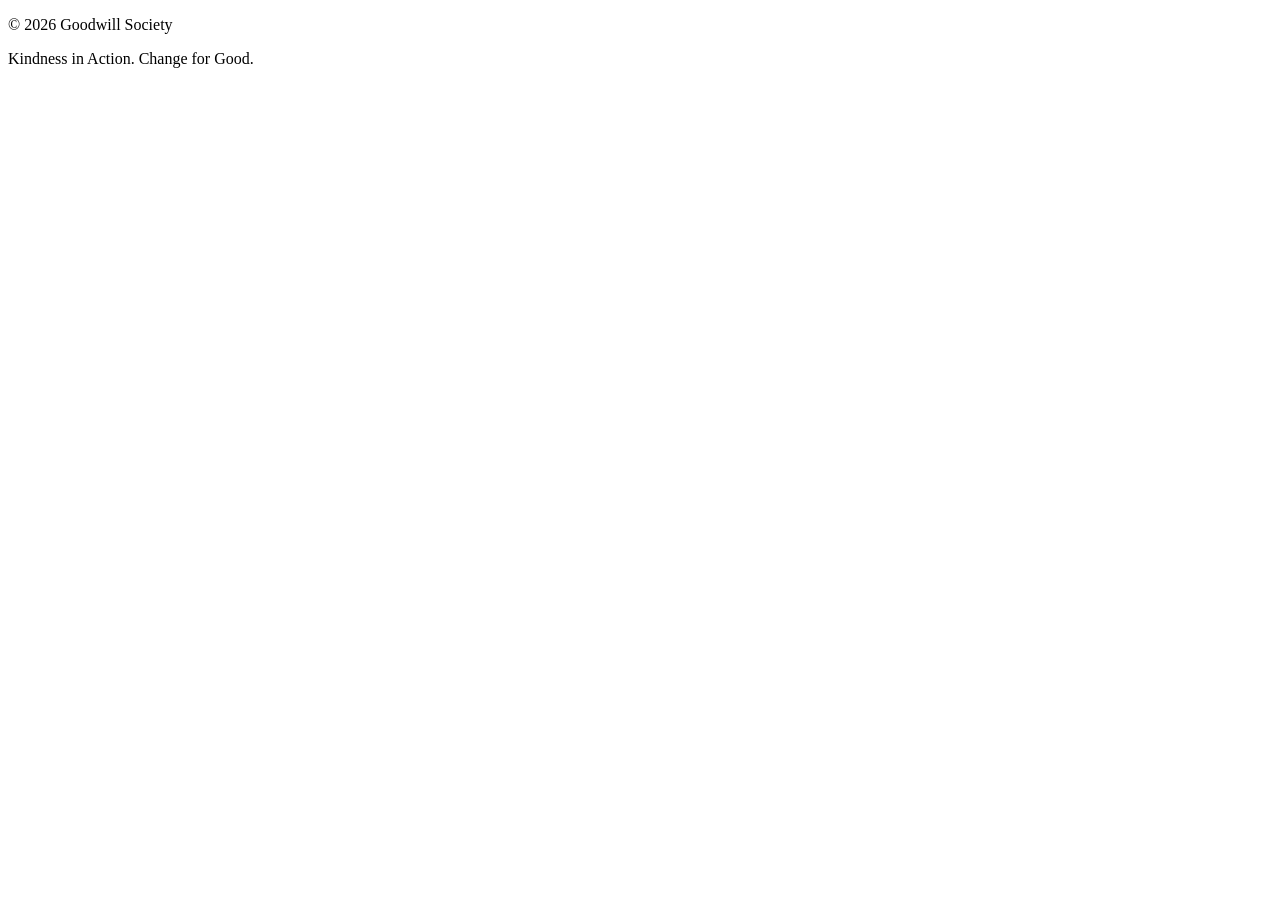
==== index.html @ 7ef8b943 "Add Title and footer" ====
<!DOCTYPE html>
<html lang="en">
<head>
    <meta charset="UTF-8">
    <meta name="viewport" content="width=device-width, initial-scale=1.0">
    <title>Home | GoodWill Society</title>
</head>
<body>
    <footer>
    <p>&copy; 2026 Goodwill Society</p>
    <p>Kindness in Action. Change for Good.</p>
    </footer>
</body>
</html>
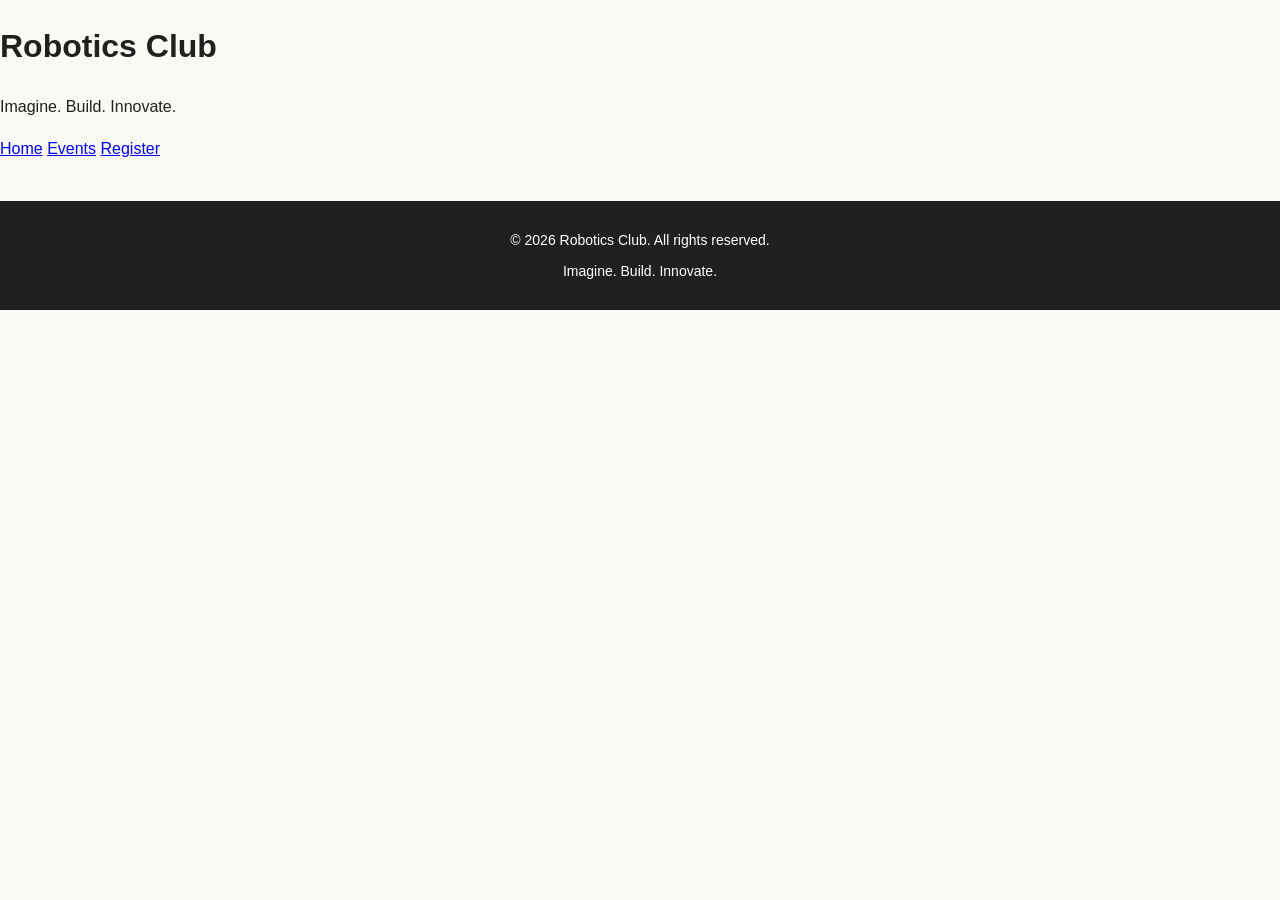
==== commit 7a1218b7: "Add CSS of body and footer" ====
--- a/index.html
+++ b/index.html
@@ -3,12 +3,27 @@
 <head>
     <meta charset="UTF-8">
     <meta name="viewport" content="width=device-width, initial-scale=1.0">
-    <title>Home | GoodWill Society</title>
+    <title>Robotics Club | Home</title>
+    <link rel="stylesheet" href="style.css">
 </head>
 <body>
-    <footer>
-    <p>&copy; 2026 Goodwill Society</p>
-    <p>Kindness in Action. Change for Good.</p>
-    </footer>
+ <header>
+        <h1>Robotics Club</h1>
+        <p>Imagine. Build. Innovate.</p>
+        <nav>
+            <a class="active" href="index.html">Home</a>
+            <a href="events.html">Events</a>
+            <a href="register.html">Register</a>
+        </nav>
+    </header>
+<main>
+
+</main>
+  
+<footer>
+    <p>&copy; 2026 Robotics Club. All rights reserved.</p>
+    <p>Imagine. Build. Innovate.</p>
+</footer>
+
 </body>
 </html>
--- a/style.css
+++ b/style.css
@@ -0,0 +1,24 @@
+* {
+    box-sizing: border-box;
+}
+
+body {
+    margin: 0;
+    background-color: #FAF9F6;
+    color: #20211F;
+    font-family: Arial, sans-serif;
+    line-height: 1.6;
+}
+
+footer {
+    background-color: #20211F;
+    color: #FFFFFF;
+    text-align: center;
+    padding: 20px;
+    margin-top: 40px;
+}
+
+footer p {
+    margin: 8px 0;
+    font-size: 14px;
+}
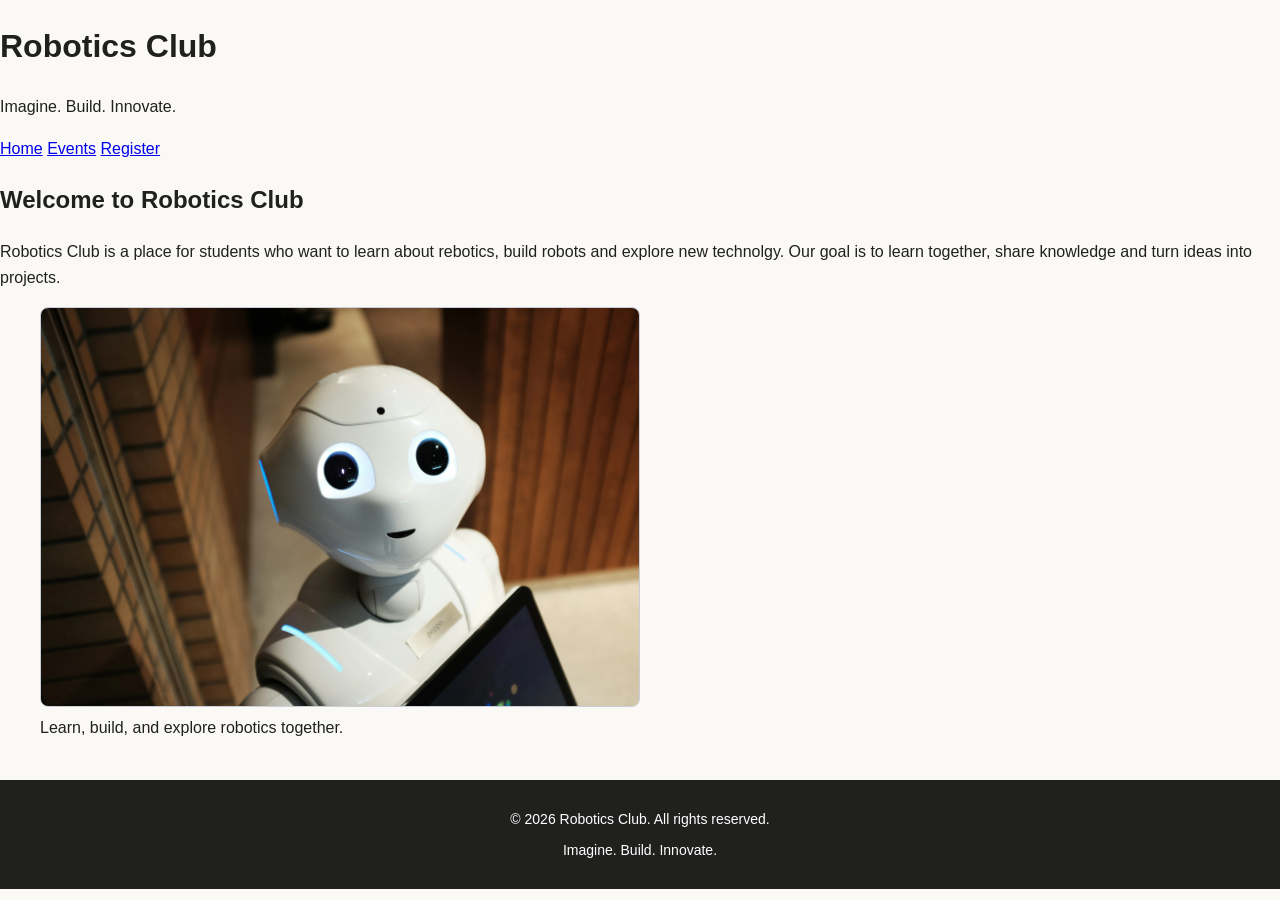
==== commit 6e6ee601: "Add home section and image" ====
--- a/index.html
+++ b/index.html
@@ -17,13 +17,22 @@
         </nav>
     </header>
 <main>
-
+ <section id="home">
+        <h2>Welcome to Robotics Club</h2>
+        <p>Robotics Club is a place for students who want to learn about rebotics, build robots and explore new technolgy. Our goal is to learn together, share knowledge and turn ideas into projects.</p>
+        <figure>
+                <img src="images/robotics.webp" alt="A robot built for a robotics project">
+                <figcaption>Learn, build, and explore robotics together.</figcaption>
+        </figure>
+ </section>
 </main>
   
+
+
+
 <footer>
     <p>&copy; 2026 Robotics Club. All rights reserved.</p>
     <p>Imagine. Build. Innovate.</p>
 </footer>
-
 </body>
 </html>
--- a/style.css
+++ b/style.css
@@ -22,3 +22,10 @@
     margin: 8px 0;
     font-size: 14px;
 }
+figure img {
+    width: 100%;
+    max-width: 600px;
+    height: auto;
+    border-radius: 8px;
+    border: 1px solid #C9CED6;
+}
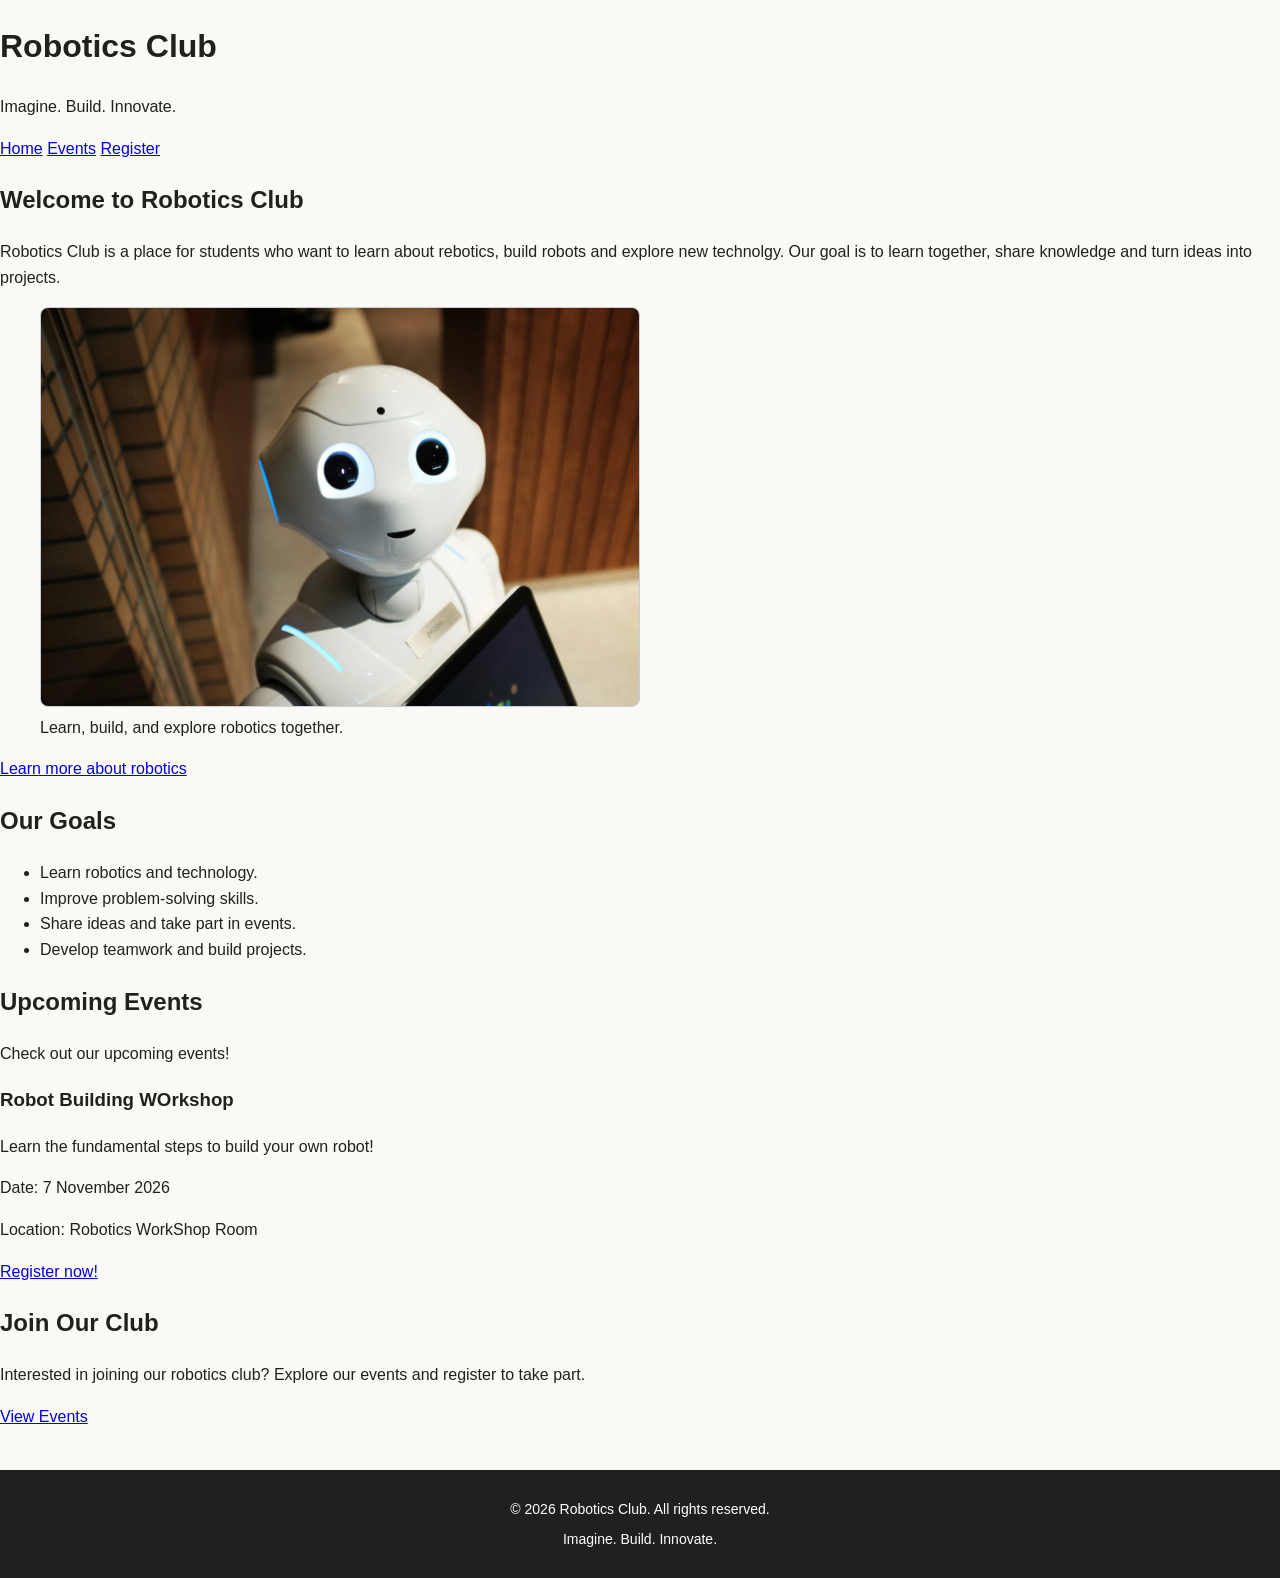
==== commit d9c825a0: "Add goals, upcoming events, and join club sections" ====
--- a/index.html
+++ b/index.html
@@ -1,13 +1,15 @@
 <!DOCTYPE html>
 <html lang="en">
+
 <head>
     <meta charset="UTF-8">
     <meta name="viewport" content="width=device-width, initial-scale=1.0">
     <title>Robotics Club | Home</title>
     <link rel="stylesheet" href="style.css">
 </head>
+
 <body>
- <header>
+    <header>
         <h1>Robotics Club</h1>
         <p>Imagine. Build. Innovate.</p>
         <nav>
@@ -16,23 +18,53 @@
             <a href="register.html">Register</a>
         </nav>
     </header>
-<main>
- <section id="home">
-        <h2>Welcome to Robotics Club</h2>
-        <p>Robotics Club is a place for students who want to learn about rebotics, build robots and explore new technolgy. Our goal is to learn together, share knowledge and turn ideas into projects.</p>
-        <figure>
+    <main>
+        <section id="home">
+            <h2>Welcome to Robotics Club</h2>
+            <p>Robotics Club is a place for students who want to learn about rebotics, build robots and explore new
+                technolgy. Our goal is to learn together, share knowledge and turn ideas into projects.</p>
+            <figure>
                 <img src="images/robotics.webp" alt="A robot built for a robotics project">
                 <figcaption>Learn, build, and explore robotics together.</figcaption>
-        </figure>
- </section>
-</main>
-  
+            </figure>
+            <p>
+                <a href="https://www.firstinspires.org/robotics/frc" target="_blank" rel="noopener noreferrer">Learn
+                    more about robotics</a>
+            </p>
+        </section>
+        <section>
+            <h2>Our Goals</h2>
+            <ul>
+                <li>Learn robotics and technology.</li>
+                <li>Improve problem-solving skills.</li>
+                <li>Share ideas and take part in events.</li>
+                <li>Develop teamwork and build projects.</li>
+            </ul>
+        </section>
+        <section>
+            <h2>Upcoming Events</h2>
+            <p>Check out our upcoming events!</p>
+            <article>
+                <h3>Robot Building WOrkshop</h3>
+                <p>Learn the fundamental steps to build your own robot!</p>
+                <p>Date:
+                    <time datetime="2026-11-07">7 November 2026</time>
+                </p>
+                <p>Location: Robotics WorkShop Room</p>
+                <a href="register.html">Register now!</a>
+            </article>
+        </section>
+        <aside>
+            <h2>Join Our Club</h2>
+            <p>Interested in joining our robotics club? Explore our events and register to take part.</p>
+            <a href="events.html">View Events</a>
+        </aside>
+    </main>
 
+    <footer>
+        <p>&copy; 2026 Robotics Club. All rights reserved.</p>
+        <p>Imagine. Build. Innovate.</p>
+    </footer>
+</body>
 
-
-<footer>
-    <p>&copy; 2026 Robotics Club. All rights reserved.</p>
-    <p>Imagine. Build. Innovate.</p>
-</footer>
-</body>
 </html>
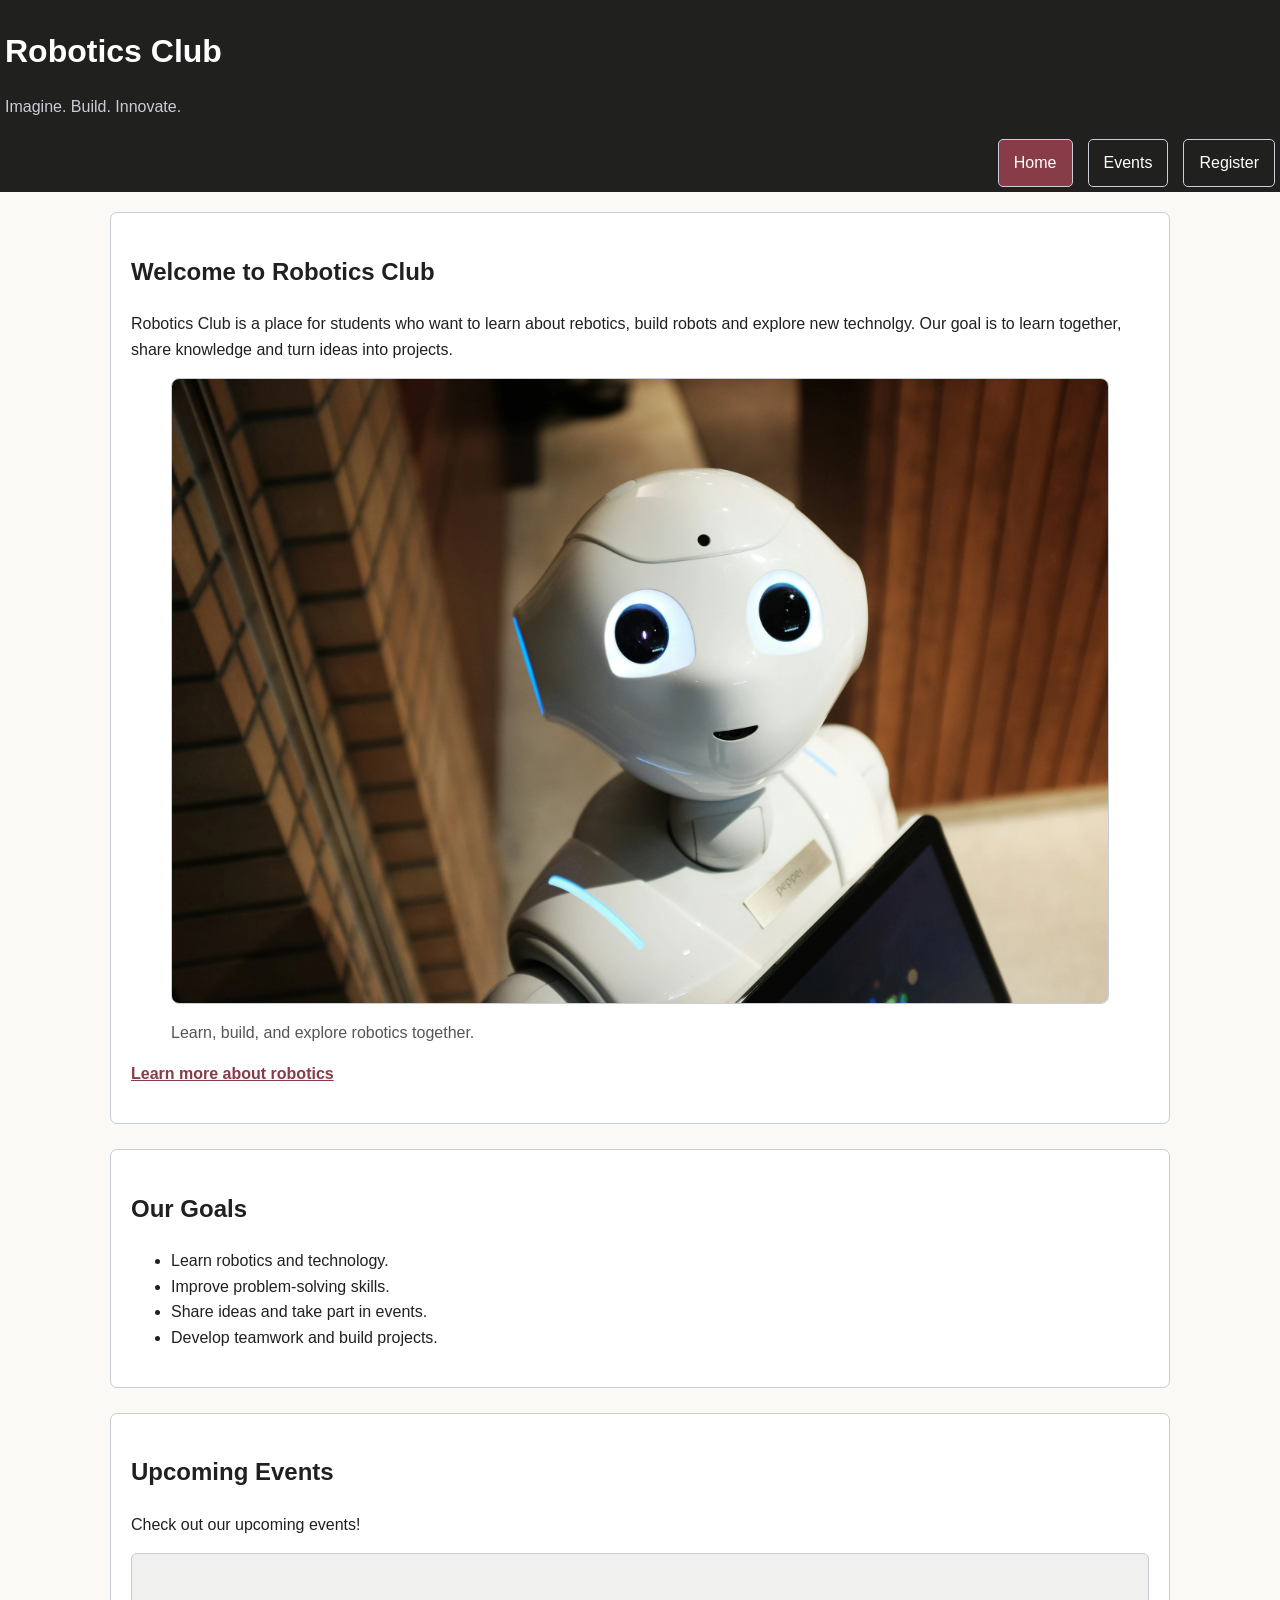
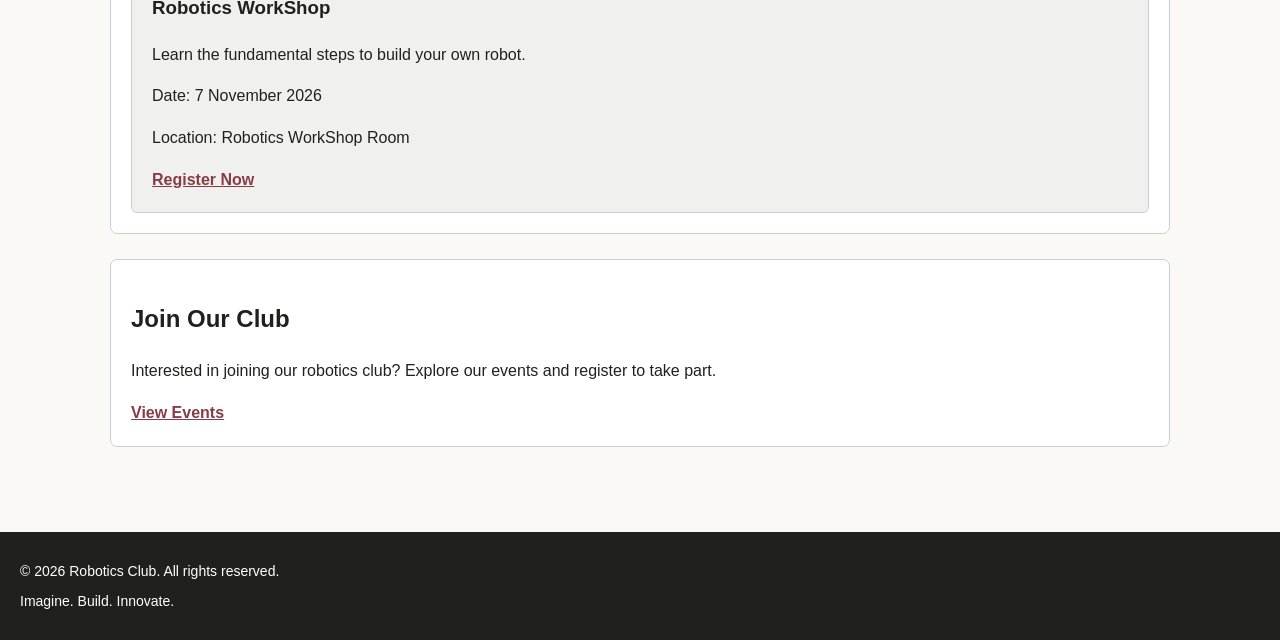
==== commit 08828519: "Updated" ====
--- a/index.html
+++ b/index.html
@@ -4,7 +4,7 @@
 <head>
     <meta charset="UTF-8">
     <meta name="viewport" content="width=device-width, initial-scale=1.0">
-    <title>Robotics Club | Home</title>
+    <title>Home | Robotics Club </title>
     <link rel="stylesheet" href="style.css">
 </head>
 
@@ -28,11 +28,10 @@
                 <figcaption>Learn, build, and explore robotics together.</figcaption>
             </figure>
             <p>
-                <a href="https://www.firstinspires.org/robotics/frc" target="_blank" rel="noopener noreferrer">Learn
-                    more about robotics</a>
+                <a href="https://www.firstinspires.org/robotics/frc" target="_blank" rel="noopener noreferrer">Learn more about robotics</a>
             </p>
         </section>
-        <section>
+        <section id="home1">
             <h2>Our Goals</h2>
             <ul>
                 <li>Learn robotics and technology.</li>
@@ -41,17 +40,17 @@
                 <li>Develop teamwork and build projects.</li>
             </ul>
         </section>
-        <section>
+        <section id="home2">
             <h2>Upcoming Events</h2>
             <p>Check out our upcoming events!</p>
             <article>
-                <h3>Robot Building WOrkshop</h3>
-                <p>Learn the fundamental steps to build your own robot!</p>
+                <h3>Robotics WorkShop</h3>
+                <p>Learn the fundamental steps to build your own robot.</p>
                 <p>Date:
                     <time datetime="2026-11-07">7 November 2026</time>
                 </p>
                 <p>Location: Robotics WorkShop Room</p>
-                <a href="register.html">Register now!</a>
+                <a href="register.html">Register Now</a>
             </article>
         </section>
         <aside>
--- a/style.css
+++ b/style.css
@@ -9,11 +9,126 @@
     font-family: Arial, sans-serif;
     line-height: 1.6;
 }
-
+/*-----------------------------------------------------*/
+header{
+    background-color: #20211F;
+    color: #FFFFFF;
+    text-align: left;
+    padding: 5px;
+}
+
+header h1{
+    color: #FFFFFF;
+    margin-bottom: 5px;
+}
+
+header p {
+    color: #C9CED6;
+}
+
+/*group selector*/
+h1,h2{
+    color: #20211F;
+}
+/*-----------------------------------------------------*/
+/* nav with flexbox */
+nav {
+    display: flex;
+    justify-content: flex-end;
+    align-items: center;
+    flex-wrap: wrap;
+    gap: 15px;
+    margin-top: 20px;
+}
+
+nav a {
+    color: #FFFFFF;
+    text-decoration: none;
+    padding: 10px 15px;
+    border-radius: 5px;
+}
+
+/* child selector */
+nav > a {
+    border: 1px solid #C9CED6;
+}
+
+nav a:hover {
+    background-color: #873C48;
+}
+
+/* class selector */
+.active {
+    background-color: #873C48;
+}
+/*-----------------------------------------------------*/
+#home {
+    background-color: #FFFFFF;
+}
+
+#home a {
+    font-weight: bold;
+}
+#home1,
+#home2{
+    background-color: #FFFFFF;
+}
+main {
+    max-width: 1100px;
+    margin: 0 auto;
+    padding: 20px;
+}
+
+section, aside {
+    margin-bottom: 25px;
+    padding: 20px;
+    border: 1px solid #C9CED6;
+    border-radius: 7px;
+    background-color: #FFFFFF;
+}
+
+article {
+    background-color: #F0F1EF;
+    border: 1px solid #C9CED6;
+    padding: 20px;
+    margin-top: 15px;
+    border-radius: 6px;
+}
+
+article a,
+aside a {
+    color: #873C48;
+    font-weight: bold;
+}
+
+/*-----------------------------------------------------*/
+img {
+    max-width: 100%;
+    height: auto;
+    border-radius: 8px;
+    border: 1px solid #C9CED6;
+
+}
+
+figcaption {
+    color: #555555;
+    margin-top: 8px;
+}
+
+a[href^="https"] {
+    color: #873C48;
+}
+
+a:focus {
+    outline: 1px solid #873C48;
+    
+}
+
+/*-----------------------------------------------------*/
 footer {
     background-color: #20211F;
     color: #FFFFFF;
-    text-align: center;
+    text-align: left;
     padding: 20px;
     margin-top: 40px;
 }
@@ -22,10 +137,165 @@
     margin: 8px 0;
     font-size: 14px;
 }
-figure img {
+
+/* Responsive design */
+@media (max-width: 600px) {
+    nav {
+        flex-direction: column;
+        align-items: stretch;
+    }
+
+    nav a {
+        text-align: center;
+    }
+
+    main {
+        padding: 12px;
+    }
+
+    section, aside, article {
+        padding: 15px;
+    }
+}
+
+/*-------------------------------------------Event page css-------------------------------------------*/
+.he{
+     background-color: #FFFFFF;
+}
+.event-list {
+    display: flex;
+    flex-wrap: wrap;
+    gap: 15px;
+    justify-content: space-between;
+    align-items: stretch;
+    background-color: #FFFFFF;
+
+}
+
+.event-list h2 {
     width: 100%;
-    max-width: 600px;
+}
+
+.event-list article {
+    flex: 1 1 250px;
+    margin-top: 0;
+    padding: 20px;
+    border: 1px solid #C9CED6;
+    border-radius: 6px;
+    background-color: #F0F1EF;
+}
+
+.event-list img {
+    width: 100%;
+    max-width: 300px;
     height: auto;
     border-radius: 8px;
     border: 1px solid #C9CED6;
-}+}
+
+.event-list figure {
+    margin: 0;
+}
+
+.event-list article a {
+    color: #873C48;
+    font-weight: bold;
+}
+
+.event-list figcaption {
+    color: #555555;
+    margin-top: 8px;
+}
+
+/*for resonsive design*/
+@media (max-width: 600px) {
+    .event-list {
+        flex-direction: column;
+    }
+
+    .event-list article {
+        width: 100%;
+    }
+}
+
+/*-------------------------------------------register page css-------------------------------------------*/
+#register {
+    background-color: #FFFFFF;
+}
+#hi{
+    background-color: #FFFFFF;
+}
+#registration-form label {
+    display: block;
+    margin-top: 12px;
+    font-weight: bold;
+}
+
+#registration-form input[type="text"], #registration-form input[type="email"], #registration-form input[type="tel"], #registration-form select {
+    width: 100%;
+    padding: 12px;
+    margin-top: 5px;
+    border: 1px solid #C9CED6;
+    border-radius: 6px;
+    font-family: Arial, sans-serif;
+    font-size: 15px;
+}
+
+#registration-form fieldset {
+    margin-top: 18px;
+    padding: 15px;
+    border: 1px solid #C9CED6;
+    border-radius: 6px;
+}
+
+#registration-form legend {
+    font-weight: bold;
+    color: #873C48;
+}
+
+#registration-form input[type="checkbox"] {
+    margin: 12px 5px 12px 0;
+}
+
+#registration-form fieldset label {
+    display: inline;
+    margin-right: 12px;
+    font-weight:normal;
+}
+
+#registration-form input:focus, #registration-form select:focus {
+    outline: 2px solid #873C48;
+}
+
+#registration-form button, #clear-button {
+    background-color: #873C48;
+    color: #FFFFFF;
+    padding: 12px 20px;
+    margin-top: 18px;
+    border: none;
+    border-radius: 6px;
+    font-size: 15px;
+}
+
+#registration-form button:hover, #clear-button:hover {
+    background-color: #20211F;
+}
+
+#confirm{
+    color: #873C48;
+    font-weight: bold;
+}
+
+#registration-list li {
+    background-color: #F0F1EF;
+    padding: 12px;
+    margin-top: 10px;
+    border-radius: 6px;
+}
+/*for responsiveness*/
+@media (max-width: 600px) {
+    #registration-form button,
+    #clear-button {
+        width: 100%;
+    }
+}
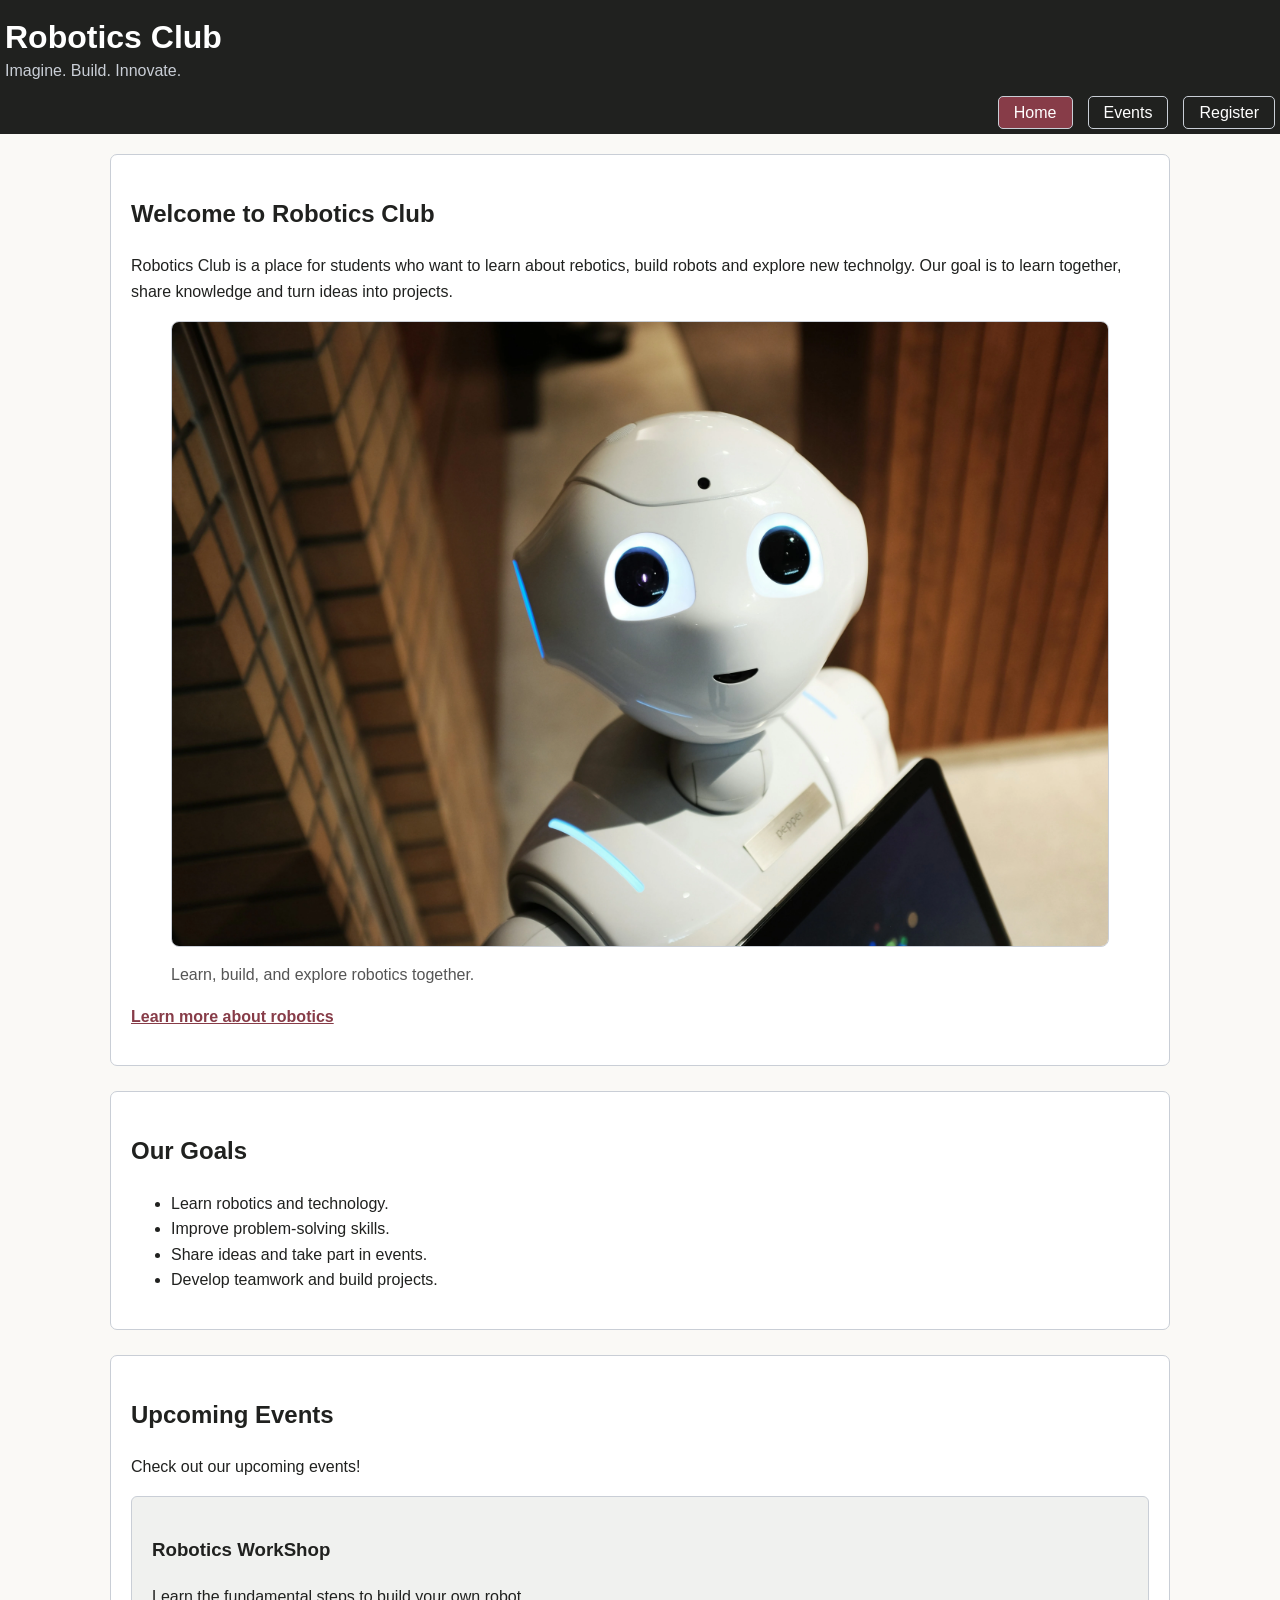
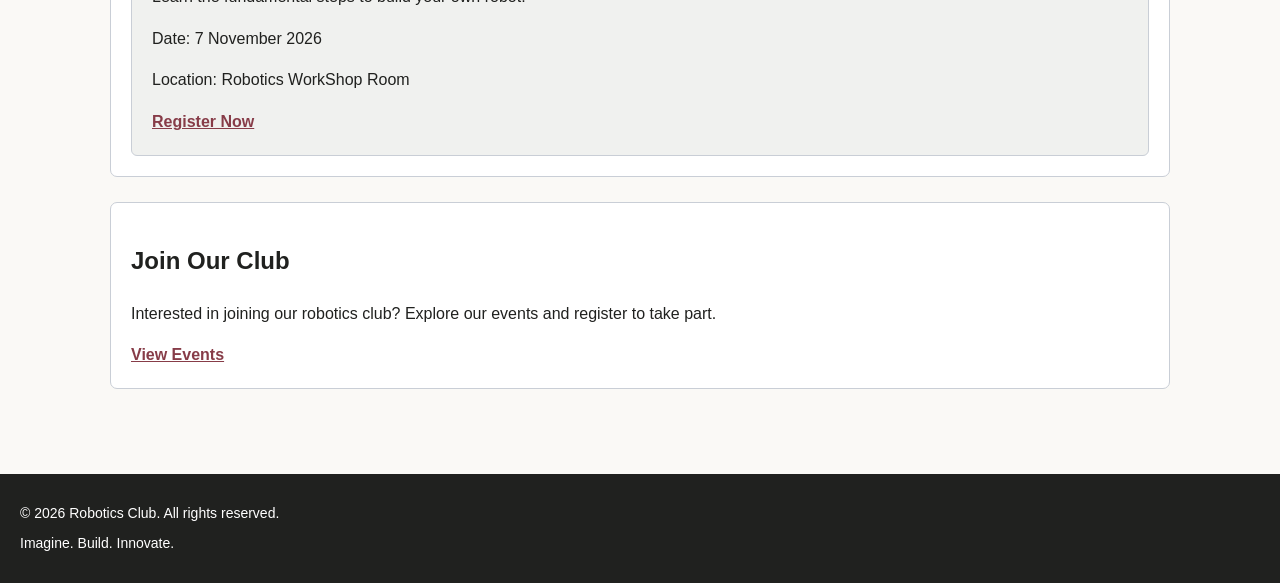
==== commit 85a6e0e1: "remove extra comments" ====
--- a/index.html
+++ b/index.html
@@ -24,7 +24,7 @@
             <p>Robotics Club is a place for students who want to learn about rebotics, build robots and explore new
                 technolgy. Our goal is to learn together, share knowledge and turn ideas into projects.</p>
             <figure>
-                <img src="images/robotics.webp" alt="A robot built for a robotics project">
+                <img src="images/robotics.webp" alt="A whiter robot with glowing blue eyes standing">
                 <figcaption>Learn, build, and explore robotics together.</figcaption>
             </figure>
             <p>
--- a/style.css
+++ b/style.css
@@ -15,6 +15,7 @@
     color: #FFFFFF;
     text-align: left;
     padding: 5px;
+    line-height: 0.7;
 }
 
 header h1{
